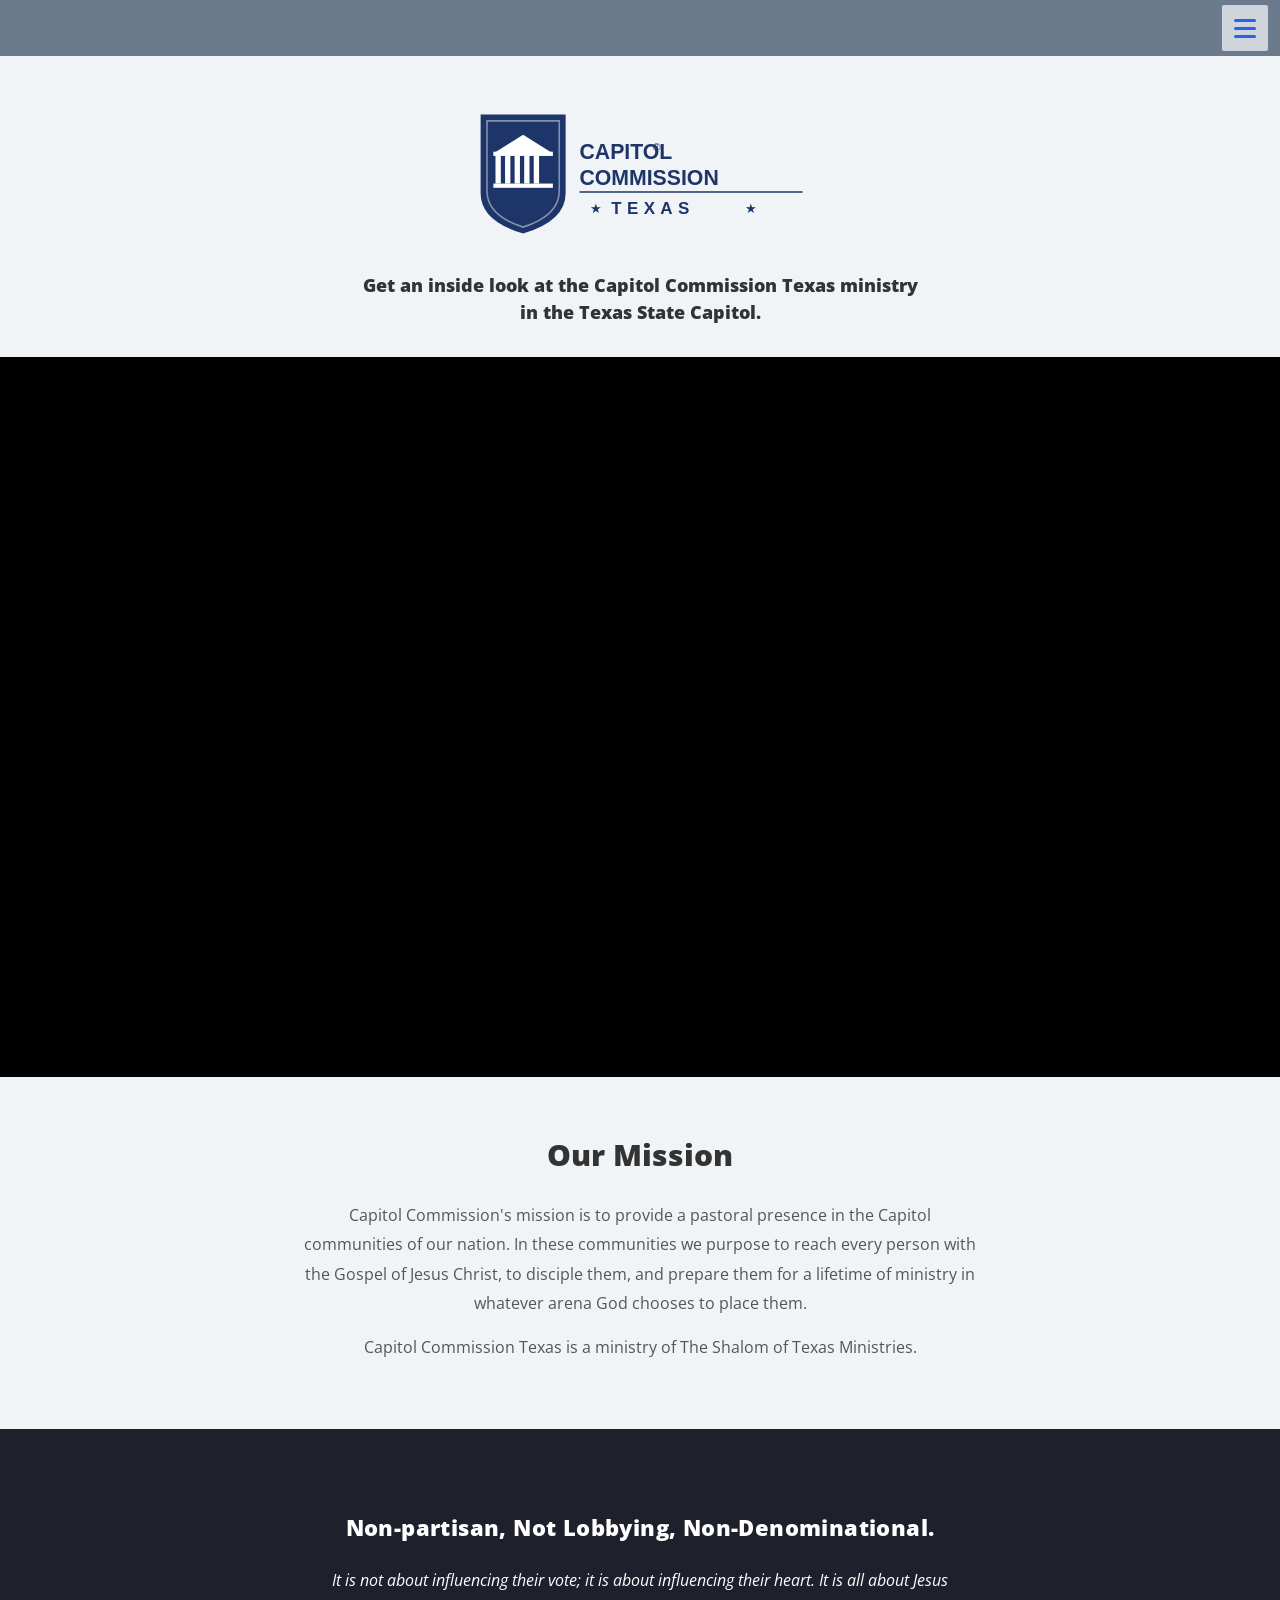
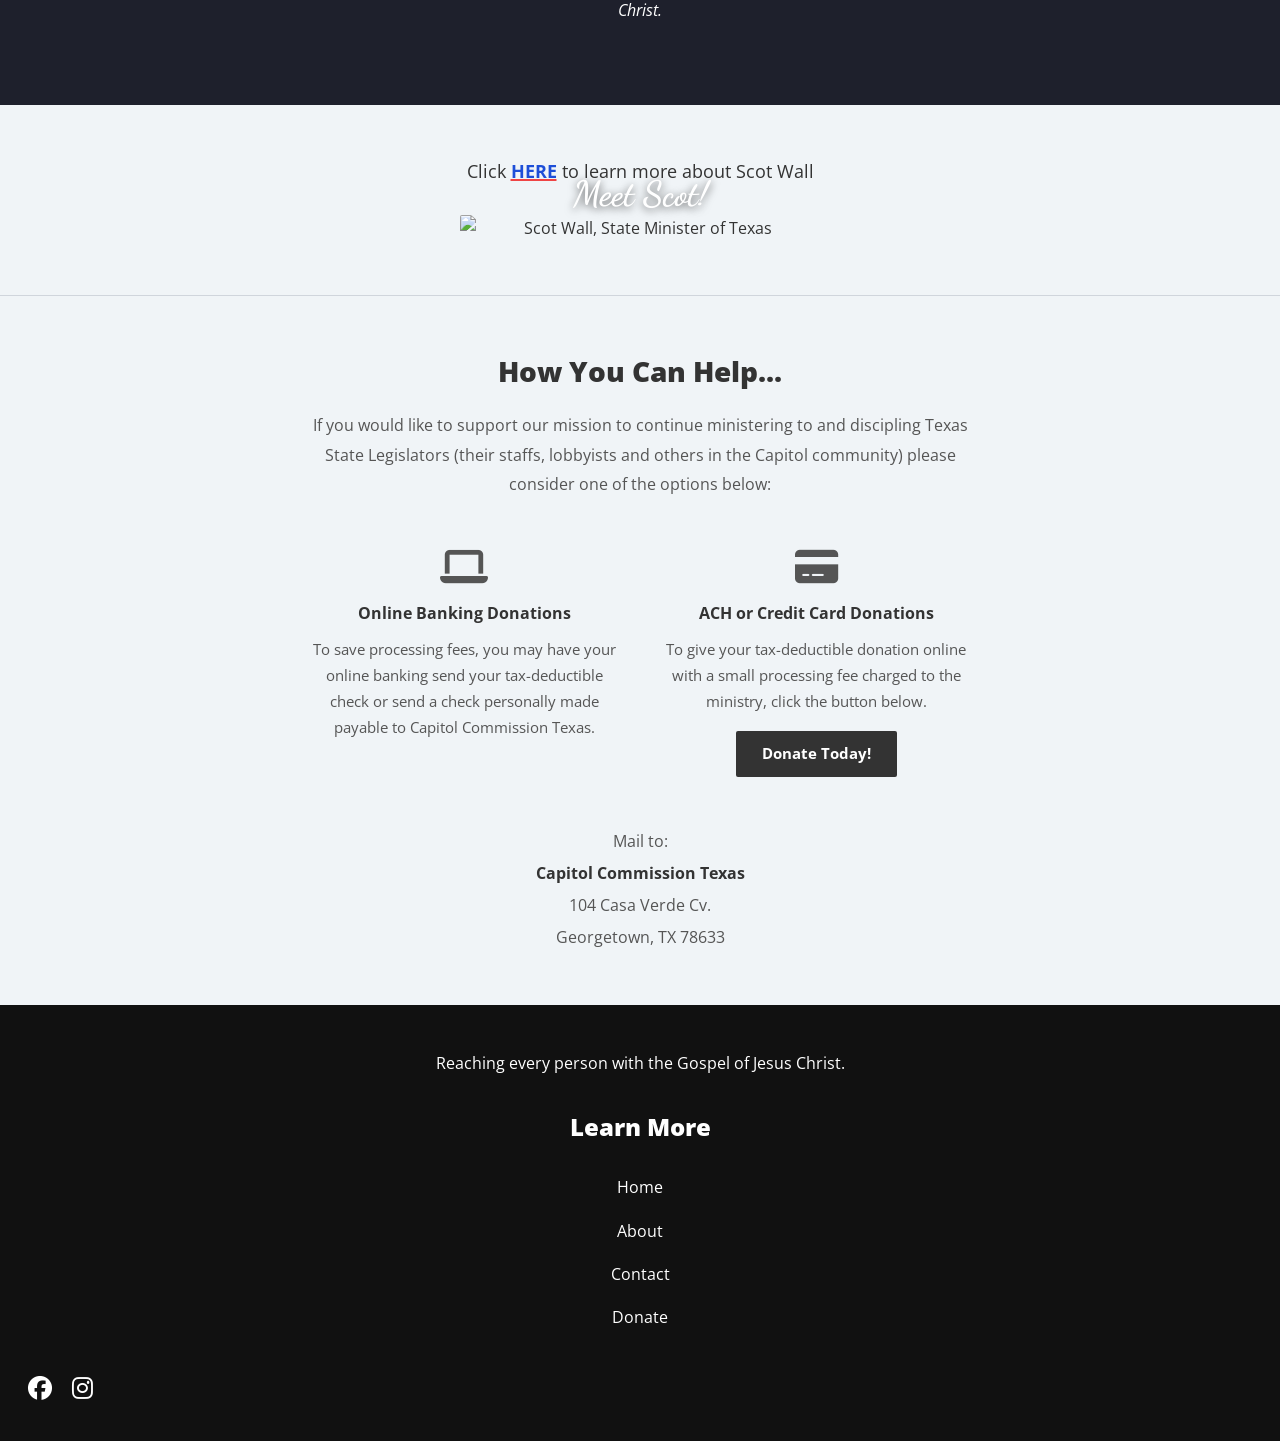
==== index.html @ 06ad8a21 "Build complete Capitol Commission Texas static site Full replica of capitolcommissiontexas.org built" ====
<!DOCTYPE html>
<html lang="en">
<head>
  <meta charset="UTF-8" />
  <meta name="viewport" content="width=device-width, initial-scale=1.0" />
  <title>Capitol Commission Texas: Nurturing Faith and Community at the Heart of Government</title>
  <meta name="description" content="Capitol Commission Texas empowers public servants with a foundation of faith, integrity, and moral principles for effective and compassionate leadership." />
  <link rel="stylesheet" href="css/styles.css" />
  <link rel="stylesheet" href="https://cdnjs.cloudflare.com/ajax/libs/font-awesome/6.5.0/css/all.min.css" />
</head>
<body>

  <!-- ======== HEADER ======== -->
  <header>
    <button class="menu-btn" id="menuBtn" aria-label="Open navigation">
      <span class="bar"></span>
      <span class="bar"></span>
      <span class="bar"></span>
      <span class="close-x">&#10005;</span>
    </button>
  </header>

  <!-- ======== NAV DROPDOWN ======== -->
  <nav class="nav-dropdown" id="navDropdown" aria-label="Main navigation">
    <a href="index.html">Home</a>
    <a href="about.html">About</a>
    <a href="contact.html">Contact</a>
    <!-- UPDATE: Replace # with your DonorTools donation URL -->
    <a href="#donate-section">Donate</a>
  </nav>

  <!-- ======== HOME HERO ======== -->
  <section class="hero-home">
    <div class="logo-wrap">
      <!-- Capitol Commission Texas Logo -->
      <svg class="logo-svg" viewBox="0 0 320 130" xmlns="http://www.w3.org/2000/svg" role="img" aria-label="Capitol Commission Texas Logo">
        <!-- Shield -->
        <path d="M10 8 L90 8 L90 82 Q90 108 50 120 Q10 108 10 82 Z" fill="#1e3569"/>
        <!-- Inner border -->
        <path d="M16 14 L84 14 L84 80 Q84 103 50 114 Q16 103 16 80 Z" fill="none" stroke="rgba(255,255,255,0.45)" stroke-width="1.5"/>
        <!-- Pediment (triangle) -->
        <polygon points="23,44 77,44 50,27" fill="white"/>
        <!-- Architrave -->
        <rect x="22" y="43" width="56" height="4" fill="white"/>
        <!-- 5 columns -->
        <rect x="24" y="47" width="5" height="26" fill="white"/>
        <rect x="33" y="47" width="5" height="26" fill="white"/>
        <rect x="42" y="47" width="5" height="26" fill="white"/>
        <rect x="51" y="47" width="5" height="26" fill="white"/>
        <rect x="60" y="47" width="5" height="26" fill="white"/>
        <!-- Stylobate / base -->
        <rect x="22" y="73" width="56" height="4" fill="white"/>
        <!-- CAPITOL COMMISSION text -->
        <text x="103" y="50" font-family="Arial,sans-serif" font-weight="900" font-size="20" fill="#1e3569">CAPITOL</text>
        <text x="172" y="42" font-family="Arial,sans-serif" font-size="10" fill="#1e3569">&#174;</text>
        <text x="103" y="74" font-family="Arial,sans-serif" font-weight="900" font-size="20" fill="#1e3569">COMMISSION</text>
        <!-- Horizontal rule -->
        <line x1="103" y1="81" x2="313" y2="81" stroke="#1e3569" stroke-width="1.5"/>
        <!-- ★ TEXAS ★ -->
        <text x="113" y="101" font-family="Arial,sans-serif" font-size="12" fill="#1e3569">&#9733;</text>
        <text x="133" y="102" font-family="Arial,sans-serif" font-weight="700" font-size="16" fill="#1e3569" letter-spacing="5">TEXAS</text>
        <text x="259" y="101" font-family="Arial,sans-serif" font-size="12" fill="#1e3569">&#9733;</text>
      </svg>
    </div>

    <p class="hero-subtitle">
      Get an inside look at the Capitol Commission Texas ministry in the Texas State Capitol.
    </p>
  </section>

  <!-- ======== VIDEO BLOCK ======== -->
  <div class="video-block">
    <div class="video-wrapper">
      <!--
        UPDATE: Replace VIDEO_ID below with your YouTube video ID.
        Example: if your video URL is https://www.youtube.com/watch?v=abc123
        then use: src="https://www.youtube.com/embed/abc123"
      -->
      <iframe
        src="https://www.youtube.com/embed/dQw4w9WgXcQ"
        title="Capitol Commission Texas Ministry Video"
        allow="accelerometer; autoplay; clipboard-write; encrypted-media; gyroscope; picture-in-picture"
        allowfullscreen>
      </iframe>
    </div>
  </div>

  <!-- ======== OUR MISSION ======== -->
  <section class="section mission-section">
    <div class="container">
      <h2>Our Mission</h2>
      <p>
        Capitol Commission's mission is to provide a pastoral presence in the Capitol communities of our nation.
        In these communities we purpose to reach every person with the Gospel of Jesus Christ, to disciple them,
        and prepare them for a lifetime of ministry in whatever arena God chooses to place them.
      </p>
      <p>Capitol Commission Texas is a ministry of The Shalom of Texas Ministries.</p>
    </div>
  </section>

  <!-- ======== DOME / QUOTE ======== -->
  <!--
    Image: Place a photo of the Texas Capitol dome interior rotunda
    at images/capitol-dome-interior.jpg to show as background here.
  -->
  <section class="dome-section">
    <div class="dome-content">
      <p>Non-partisan, Not Lobbying, Non-Denominational.</p>
      <p>
        It is not about influencing their vote; it is about influencing their heart.
        It is all about Jesus Christ.
      </p>
    </div>
  </section>

  <!-- ======== MEET SCOT (HOME) ======== -->
  <!--
    Image: Place a photo of Scot Wall at images/scot-wall-home.jpg
  -->
  <section class="meet-scot-home">
    <div class="container">
      <p class="cta-text">
        Click <a href="about.html">HERE</a> to learn more about Scot Wall
      </p>
      <div class="scot-photo-wrap">
        <img src="images/scot-wall-home.jpg" alt="Scot Wall, State Minister of Texas" />
        <span class="meet-overlay">Meet Scot!</span>
      </div>
    </div>
  </section>

  <hr class="section-rule" />

  <!-- ======== HOW YOU CAN HELP ======== -->
  <section id="donate-section" class="help-section">
    <div class="container">
      <h2>How You Can Help...</h2>
      <p>
        If you would like to support our mission to continue ministering to and discipling Texas State Legislators
        (their staffs, lobbyists and others in the Capitol community) please consider one of the options below:
      </p>

      <div class="help-cols">
        <div class="help-col">
          <i class="fas fa-laptop"></i>
          <h3>Online Banking Donations</h3>
          <p>
            To save processing fees, you may have your online banking send your tax-deductible check
            or send a check personally made payable to Capitol Commission Texas.
          </p>
        </div>
        <div class="help-col">
          <i class="fas fa-credit-card"></i>
          <h3>ACH or Credit Card Donations</h3>
          <p>
            To give your tax-deductible donation online with a small processing fee charged to the ministry,
            click the button below.
          </p>
          <!--
            UPDATE: Replace the href below with your actual DonorTools donation URL.
            It should look like: https://app.donortools.com/give/...
          -->
          <a href="https://app.donortools.com" target="_blank" rel="noopener" class="btn-dark">Donate Today!</a>
        </div>
      </div>

      <div class="mail-to">
        <p>Mail to:</p>
        <strong>Capitol Commission Texas</strong>
        <p>104 Casa Verde Cv.</p>
        <p>Georgetown, TX 78633</p>
      </div>
    </div>
  </section>

  <!-- ======== FOOTER ======== -->
  <footer>
    <p class="footer-tagline">Reaching every person with the Gospel of Jesus Christ.</p>
    <h3>Learn More</h3>
    <nav class="footer-nav">
      <a href="index.html">Home</a>
      <a href="about.html">About</a>
      <a href="contact.html">Contact</a>
      <!-- UPDATE: Replace with your DonorTools donation URL -->
      <a href="https://app.donortools.com" target="_blank" rel="noopener">Donate</a>
    </nav>
    <div class="footer-social">
      <!-- UPDATE: Replace # with your actual Facebook and Instagram URLs -->
      <a href="https://www.facebook.com/capitolcommission" target="_blank" rel="noopener" aria-label="Facebook">
        <i class="fab fa-facebook"></i>
      </a>
      <a href="https://www.instagram.com/capitolcommission" target="_blank" rel="noopener" aria-label="Instagram">
        <i class="fab fa-instagram"></i>
      </a>
    </div>
  </footer>

  <!-- ======== SCROLL TO TOP ======== -->
  <button class="scroll-top" id="scrollTop" aria-label="Scroll to top">&#8679;</button>

  <script src="js/main.js"></script>
</body>
</html>
---- css/styles.css ----
/* =========================================
   Capitol Commission Texas — styles.css
   ========================================= */

@import url('https://fonts.googleapis.com/css2?family=Open+Sans:wght@400;600;700;800&family=Dancing+Script:wght@700&display=swap');

:root {
  --header-bg: #6b7a8d;
  --body-bg:   #f0f4f7;
  --white:     #ffffff;
  --footer-bg: #111111;
  --navy:      #1e3569;
  --btn-dark:  #333333;
  --btn-blue:  #2563eb;
  --text:      #333333;
  --text-mid:  #555555;
  --border:    #d0d5dc;
  --header-h:  56px;
}

/* ── RESET ── */
*, *::before, *::after { box-sizing: border-box; margin: 0; padding: 0; }
html  { scroll-behavior: smooth; }
body  {
  font-family: 'Open Sans', sans-serif;
  background: var(--body-bg);
  color: var(--text);
  line-height: 1.7;
  padding-top: var(--header-h);
}
img   { display: block; max-width: 100%; }
a     { text-decoration: none; }

/* ── HEADER ── */
header {
  position: fixed;
  top: 0; left: 0; right: 0;
  height: var(--header-h);
  background: var(--header-bg);
  display: flex;
  justify-content: flex-end;
  align-items: center;
  padding: 0 12px;
  z-index: 1000;
}

.menu-btn {
  background: #d0d5dc;
  border: none;
  width: 46px;
  height: 46px;
  display: flex;
  flex-direction: column;
  align-items: center;
  justify-content: center;
  gap: 5px;
  cursor: pointer;
  border-radius: 2px;
}
.menu-btn .bar {
  width: 22px;
  height: 3px;
  background: var(--btn-blue);
  border-radius: 2px;
  display: block;
}
.menu-btn .close-x {
  display: none;
  font-size: 1.3rem;
  font-weight: 700;
  color: var(--btn-blue);
  line-height: 1;
}
.menu-btn.open .bar    { display: none; }
.menu-btn.open .close-x { display: block; }

/* ── NAV DROPDOWN ── */
.nav-dropdown {
  position: fixed;
  top: var(--header-h);
  left: 0; right: 0;
  background: var(--body-bg);
  z-index: 999;
  display: none;
  flex-direction: column;
  box-shadow: 0 4px 12px rgba(0,0,0,.15);
}
.nav-dropdown.open { display: flex; }
.nav-dropdown a {
  display: block;
  padding: 18px 24px;
  border-bottom: 1px solid var(--border);
  color: #666;
  font-size: 1rem;
  transition: color .2s, background .2s;
}
.nav-dropdown a:hover { color: var(--navy); background: #e8ecf1; }

/* ── LOGO SVG ── */
.logo-svg { width: 100%; max-width: 280px; height: auto; }

/* ── HOME HERO ── */
.hero-home {
  background: var(--body-bg);
  text-align: center;
  padding: 50px 20px 0;
}
.hero-home .logo-wrap {
  display: flex;
  justify-content: center;
  margin-bottom: 28px;
}
.hero-subtitle {
  font-size: 1.1rem;
  font-weight: 800;
  color: var(--text);
  max-width: 560px;
  margin: 0 auto 32px;
  line-height: 1.5;
}

/* Video block */
.video-block {
  background: #000;
  width: 100%;
  padding: 0;
}
.video-wrapper {
  position: relative;
  width: 100%;
  padding-top: 56.25%;
}
.video-wrapper iframe {
  position: absolute;
  inset: 0;
  width: 100%;
  height: 100%;
  border: none;
}

/* ── INNER PAGE HERO ── */
.hero-inner {
  position: relative;
  height: 240px;
  background-size: cover;
  background-position: center;
  display: flex;
  align-items: center;
  justify-content: center;
}
.hero-inner::after {
  content: '';
  position: absolute;
  inset: 0;
  background: rgba(0,0,0,.40);
}
.hero-inner h1 {
  position: relative;
  z-index: 1;
  color: #fff;
  font-size: 2.4rem;
  font-weight: 800;
  text-shadow: 0 2px 8px rgba(0,0,0,.5);
}
/* Fallback gradients (replace with real photos in /images/) */
.hero-about   { background-color: #6b4f2a; background-image: url('../images/capitol-exterior-day.jpg'); }
.hero-contact { background-color: #1e2d45; background-image: url('../images/capitol-exterior-night.jpg'); }
.hero-golf    { background-color: #2a4a2a; background-image: url('../images/golf-hero.jpg'); }

/* ── SECTIONS ── */
.section { padding: 52px 24px; }
.section-light { background: var(--body-bg); }
.section-white { background: var(--white); }
.container { max-width: 680px; margin: 0 auto; }
.text-center { text-align: center; }

/* ── OUR MISSION ── */
.mission-section { background: var(--body-bg); text-align: center; }
.mission-section h2 {
  font-size: 1.9rem;
  font-weight: 800;
  margin-bottom: 20px;
}
.mission-section p {
  color: var(--text-mid);
  font-size: 1rem;
  line-height: 1.85;
  margin-bottom: 14px;
}

/* ── DOME / QUOTE ── */
.dome-section {
  background-color: #2a2d38;
  background-image: url('../images/capitol-dome-interior.jpg');
  background-size: cover;
  background-position: center;
  position: relative;
  padding: 80px 24px;
  text-align: center;
  color: #fff;
}
.dome-section::before {
  content: '';
  position: absolute;
  inset: 0;
  background: rgba(25,28,40,.72);
}
.dome-content {
  position: relative;
  z-index: 1;
  max-width: 620px;
  margin: 0 auto;
}
.dome-content p:first-child {
  font-size: 1.25rem;
  font-weight: 800;
  margin-bottom: 18px;
  letter-spacing: .4px;
}
.dome-content p:last-child {
  font-size: 1rem;
  line-height: 1.9;
  font-style: italic;
}

/* ── MEET SCOT (HOME) ── */
.meet-scot-home {
  background: var(--body-bg);
  padding: 52px 24px;
  text-align: center;
}
.meet-scot-home .cta-text {
  font-size: 1.1rem;
  margin-bottom: 28px;
}
.meet-scot-home .cta-text a {
  color: #1d4ed8;
  text-decoration: underline;
  text-decoration-color: #ef4444;
  text-decoration-thickness: 2px;
  font-weight: 700;
}
.scot-photo-wrap {
  position: relative;
  display: inline-block;
  max-width: 360px;
  width: 100%;
  margin: 0 auto;
}
.scot-photo-wrap img {
  width: 100%;
  border-radius: 2px;
}
.meet-overlay {
  position: absolute;
  bottom: 18px;
  left: 50%;
  transform: translateX(-50%);
  color: #fff;
  font-family: 'Dancing Script', cursive;
  font-size: 2.2rem;
  font-weight: 700;
  text-shadow: 0 2px 8px rgba(0,0,0,.65);
  white-space: nowrap;
}
.section-rule { border: none; border-top: 1px solid var(--border); }

/* ── HOW YOU CAN HELP ── */
.help-section { background: var(--body-bg); padding: 52px 24px; text-align: center; }
.help-section h2 { font-size: 1.75rem; font-weight: 800; margin-bottom: 16px; }
.help-section > .container > p {
  color: var(--text-mid);
  margin-bottom: 36px;
  line-height: 1.85;
}
.help-cols {
  display: grid;
  grid-template-columns: 1fr 1fr;
  gap: 24px;
  margin-bottom: 36px;
}
@media (max-width: 560px) { .help-cols { grid-template-columns: 1fr; } }
.help-col { padding: 12px; }
.help-col i { font-size: 2.4rem; color: var(--text-mid); margin-bottom: 14px; display: block; }
.help-col h3 { font-size: 1rem; font-weight: 700; margin-bottom: 10px; }
.help-col p  { font-size: .92rem; color: var(--text-mid); line-height: 1.75; margin-bottom: 16px; }

.btn-dark {
  display: inline-block;
  background: var(--btn-dark);
  color: #fff;
  padding: 10px 26px;
  font-weight: 700;
  font-size: .95rem;
  border-radius: 2px;
  transition: background .2s;
}
.btn-dark:hover { background: #111; }

.btn-blue {
  display: inline-block;
  background: var(--btn-blue);
  color: #fff;
  padding: 13px 34px;
  font-weight: 700;
  font-size: 1rem;
  border-radius: 50px;
  border: none;
  cursor: pointer;
  font-family: 'Open Sans', sans-serif;
  transition: background .2s;
}
.btn-blue:hover { background: #1d4ed8; }
.btn-blue-wide { width: 100%; text-align: center; border-radius: 6px; padding: 14px; }

.mail-to { margin-top: 8px; color: var(--text-mid); line-height: 2; }
.mail-to strong { font-weight: 700; color: var(--text); display: block; }

/* ── FOOTER ── */
footer {
  background: var(--footer-bg);
  color: #fff;
  padding: 44px 24px 32px;
  text-align: center;
}
.footer-tagline { font-size: 1rem; line-height: 1.75; margin-bottom: 30px; }
footer h3 { font-size: 1.5rem; font-weight: 800; margin-bottom: 20px; }
.footer-nav { display: flex; flex-direction: column; gap: 2px; margin-bottom: 30px; }
.footer-nav a {
  color: #fff;
  font-size: 1rem;
  padding: 7px 0;
  transition: color .2s;
}
.footer-nav a:hover { color: #93c5fd; }
.footer-social { display: flex; gap: 20px; padding: 0 4px; }
.footer-social a { color: #fff; font-size: 1.5rem; transition: color .2s; }
.footer-social a:hover { color: #93c5fd; }

/* ── SCROLL TO TOP ── */
.scroll-top {
  position: fixed;
  bottom: 24px;
  right: 24px;
  background: var(--btn-blue);
  color: #fff;
  border: none;
  width: 46px;
  height: 46px;
  border-radius: 5px;
  font-size: 1.3rem;
  cursor: pointer;
  display: none;
  align-items: center;
  justify-content: center;
  z-index: 500;
  transition: background .2s;
}
.scroll-top.visible { display: flex; }
.scroll-top:hover { background: #1d4ed8; }

/* ── ABOUT PAGE ── */
.about-bio {
  background: var(--body-bg);
  padding: 52px 24px;
}
.about-bio h2 {
  font-size: 1.9rem;
  font-weight: 800;
  text-align: center;
  margin-bottom: 6px;
}
.about-bio .role {
  text-align: center;
  font-weight: 700;
  margin-bottom: 30px;
}
.about-bio .scot-main-photo {
  width: 100%;
  max-width: 640px;
  margin: 0 auto 32px;
  border-radius: 3px;
}
.about-bio p {
  color: var(--text-mid);
  line-height: 1.85;
  margin-bottom: 18px;
  font-size: 1rem;
}
.family-photo-wrap {
  background: var(--body-bg);
  padding: 0 0 0;
}
.family-photo-wrap img { width: 100%; }

/* ── CONTACT PAGE ── */
.contact-info-section {
  background: var(--body-bg);
  padding: 52px 24px 40px;
}
.contact-info-section h2 { font-size: 1.75rem; font-weight: 800; margin-bottom: 14px; }
.contact-intro { color: var(--text-mid); line-height: 1.85; margin-bottom: 32px; font-size: 1rem; }
.contact-details { display: flex; flex-direction: column; gap: 14px; margin-bottom: 40px; }
.contact-detail {
  display: flex;
  align-items: flex-start;
  gap: 16px;
  font-size: .97rem;
  color: var(--text-mid);
}
.contact-detail i { color: var(--text); font-size: 1.1rem; margin-top: 3px; width: 20px; flex-shrink: 0; }
.contact-detail a { color: var(--text-mid); transition: color .2s; }
.contact-detail a:hover { color: var(--btn-blue); }

/* Forms */
.contact-form, .newsletter-form {
  display: flex;
  flex-direction: column;
  gap: 20px;
}
.form-divider { border: none; border-top: 1px solid var(--border); margin: 40px 0 36px; }
.newsletter-section h3 { font-size: 1.2rem; font-weight: 700; margin-bottom: 4px; }
.newsletter-section p  { color: var(--text-mid); font-size: .92rem; margin-bottom: 20px; }

.form-group { display: flex; flex-direction: column; gap: 6px; }
.form-group label { font-size: .9rem; color: var(--text-mid); }
.form-group label .req { color: #ef4444; margin-left: 2px; }
.form-group input,
.form-group textarea,
.form-group select {
  border: 1px solid #ccc;
  background: var(--white);
  padding: 12px 14px;
  font-size: .97rem;
  font-family: 'Open Sans', sans-serif;
  border-radius: 3px;
  outline: none;
  transition: border-color .2s;
}
.form-group input:focus,
.form-group textarea:focus { border-color: var(--btn-blue); }
.form-group input::placeholder,
.form-group textarea::placeholder { color: #aaa; }
.form-group textarea { min-height: 150px; resize: vertical; }

.check-label { font-size: .9rem; color: var(--text-mid); }
.checkbox-list { display: flex; flex-direction: column; gap: 10px; margin-top: 4px; }
.checkbox-list label {
  display: flex;
  align-items: center;
  gap: 10px;
  font-size: .97rem;
  color: var(--text-mid);
  cursor: pointer;
}
.checkbox-list input[type="checkbox"] {
  width: 18px;
  height: 18px;
  cursor: pointer;
  flex-shrink: 0;
  accent-color: var(--btn-blue);
}
.captcha-note {
  font-size: .8rem;
  color: #888;
  padding: 10px;
  background: #fff;
  border: 1px solid var(--border);
  border-radius: 4px;
  display: flex;
  align-items: center;
  gap: 10px;
}
.captcha-note span { font-size: 1.1rem; }

/* ── GOLF CLASSIC PAGE ── */
.golf-intro {
  background: var(--body-bg);
  padding: 52px 24px;
  text-align: center;
}
.golf-intro h2 { font-size: 1.75rem; font-weight: 800; margin-bottom: 18px; }
.golf-intro p  { color: var(--text-mid); line-height: 1.85; margin-bottom: 14px; }
.event-cards {
  display: grid;
  grid-template-columns: 1fr;
  gap: 20px;
  margin: 36px 0;
}
@media (min-width: 560px) { .event-cards { grid-template-columns: 1fr 1fr; } }
.event-card {
  background: var(--white);
  padding: 28px 20px;
  border-radius: 4px;
  text-align: center;
  box-shadow: 0 2px 10px rgba(0,0,0,.07);
}
.event-card i  { font-size: 2.2rem; color: var(--text-mid); margin-bottom: 14px; display: block; }
.event-card h3 { font-size: 1.05rem; font-weight: 700; margin-bottom: 8px; }
.event-card p  { font-size: .92rem; color: var(--text-mid); line-height: 1.7; }

.golf-register {
  background: var(--body-bg);
  padding: 0 24px 52px;
  text-align: center;
}
.golf-register a {
  display: inline-block;
  background: var(--navy);
  color: #fff;
  padding: 14px 40px;
  font-weight: 700;
  border-radius: 3px;
  font-size: 1rem;
  transition: background .2s;
}
.golf-register a:hover { background: #142550; }

/* ── RESPONSIVE ── */
@media (min-width: 768px) {
  .logo-svg { max-width: 340px; }
  .hero-inner { height: 300px; }
  .hero-inner h1 { font-size: 3rem; }
  .dome-content p:first-child { font-size: 1.4rem; }
}
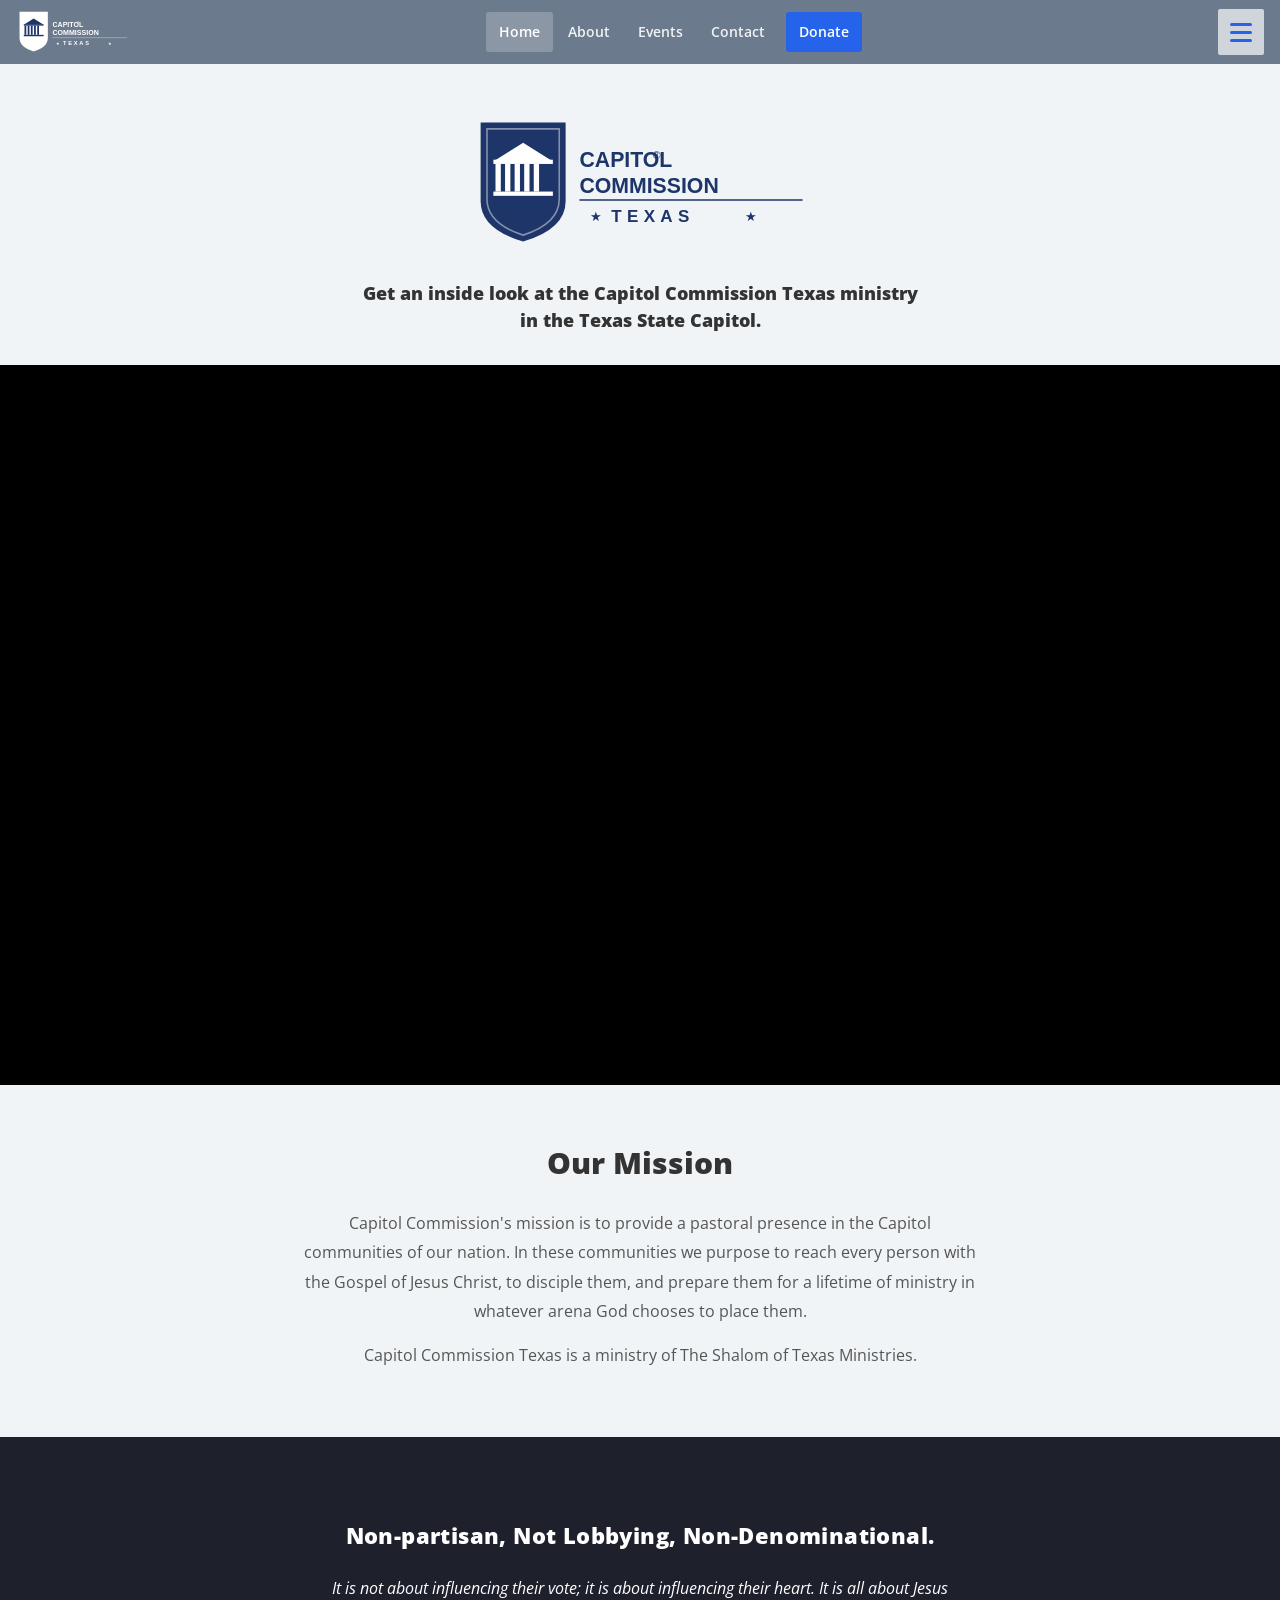
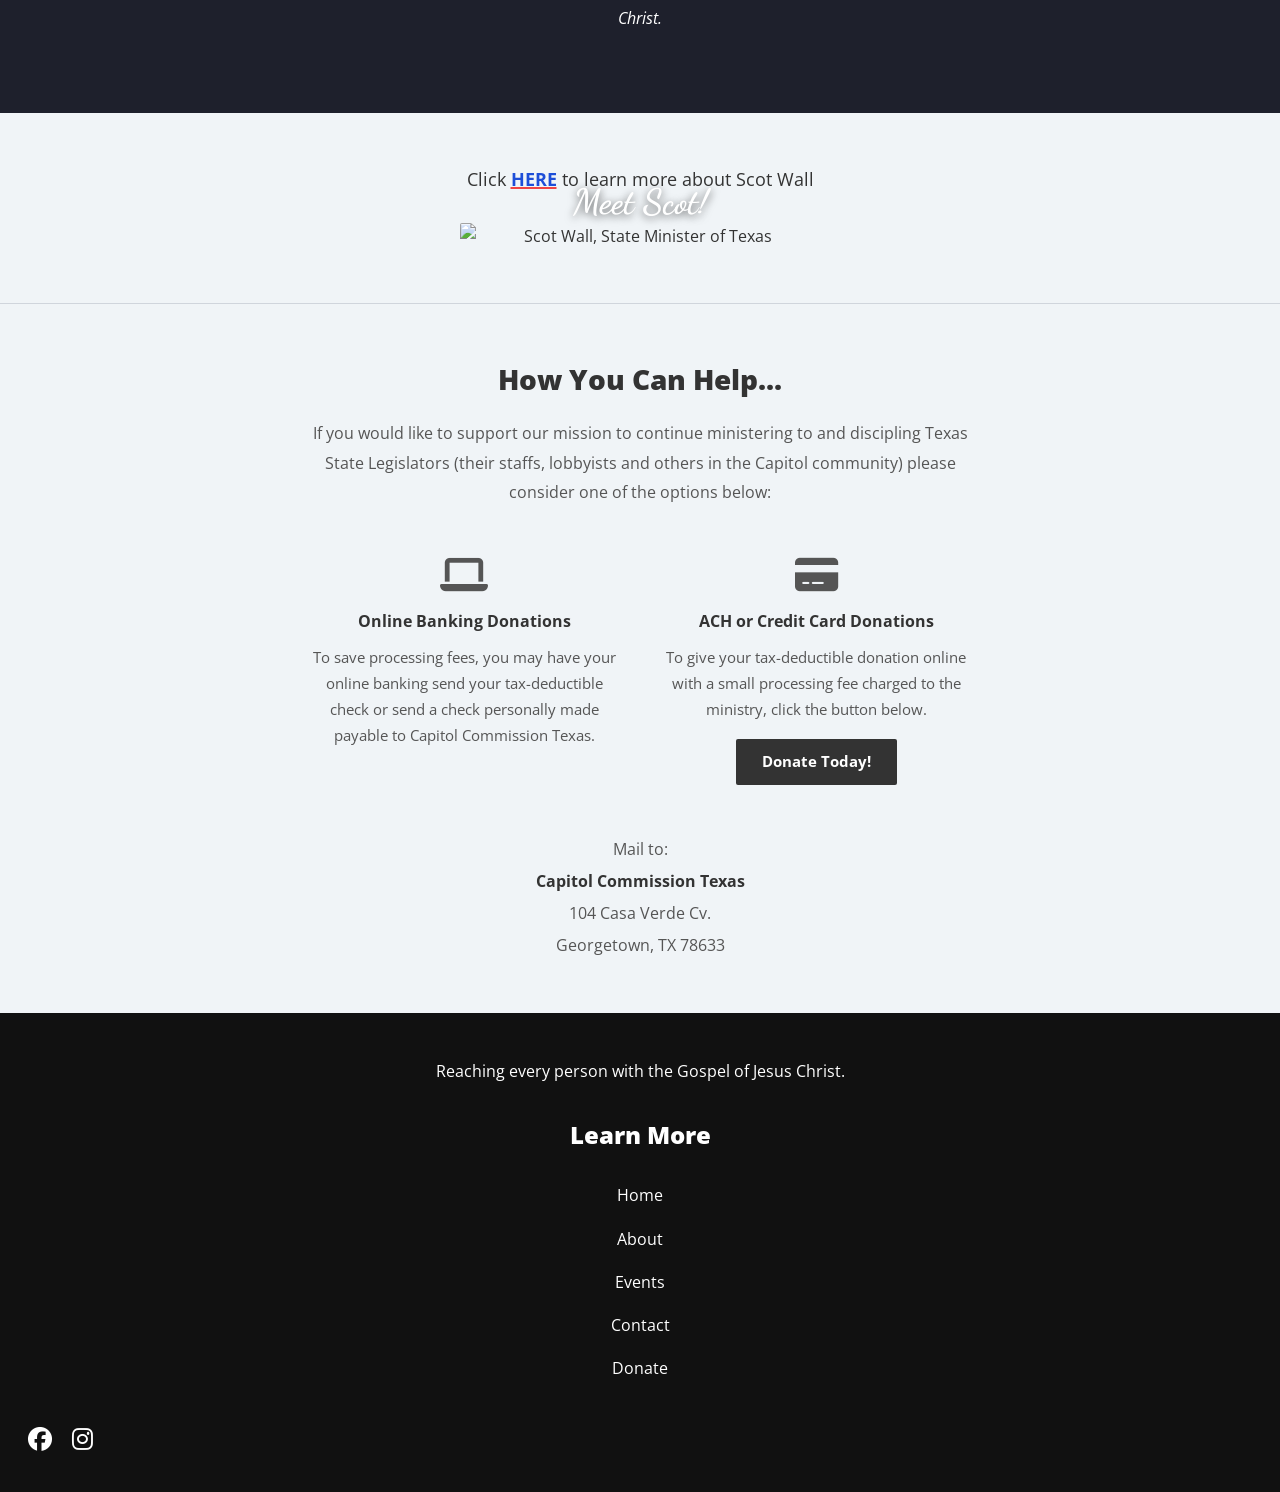
==== commit 69d85cfa: "Update donation links, video, nav, events hub, and contact forms - Update all donation links to http" ====
--- a/index.html
+++ b/index.html
@@ -12,7 +12,39 @@
 
   <!-- ======== HEADER ======== -->
   <header>
-    <button class="menu-btn" id="menuBtn" aria-label="Open navigation">
+    <a href="index.html" class="header-logo" aria-label="Capitol Commission Texas Home">
+      <svg class="logo-svg" viewBox="0 0 320 130" xmlns="http://www.w3.org/2000/svg" role="img" aria-label="Capitol Commission Texas Logo">
+        <path d="M10 8 L90 8 L90 82 Q90 108 50 120 Q10 108 10 82 Z" fill="#ffffff"/>
+        <path d="M16 14 L84 14 L84 80 Q84 103 50 114 Q16 103 16 80 Z" fill="none" stroke="rgba(255,255,255,0.45)" stroke-width="1.5"/>
+        <polygon points="23,44 77,44 50,27" fill="#1e3569"/>
+        <rect x="22" y="43" width="56" height="4" fill="#1e3569"/>
+        <rect x="24" y="47" width="5" height="26" fill="#1e3569"/>
+        <rect x="33" y="47" width="5" height="26" fill="#1e3569"/>
+        <rect x="42" y="47" width="5" height="26" fill="#1e3569"/>
+        <rect x="51" y="47" width="5" height="26" fill="#1e3569"/>
+        <rect x="60" y="47" width="5" height="26" fill="#1e3569"/>
+        <rect x="22" y="73" width="56" height="4" fill="#1e3569"/>
+        <text x="103" y="50" font-family="Arial,sans-serif" font-weight="900" font-size="20" fill="#ffffff">CAPITOL</text>
+        <text x="172" y="42" font-family="Arial,sans-serif" font-size="10" fill="#ffffff">&#174;</text>
+        <text x="103" y="74" font-family="Arial,sans-serif" font-weight="900" font-size="20" fill="#ffffff">COMMISSION</text>
+        <line x1="103" y1="81" x2="313" y2="81" stroke="rgba(255,255,255,0.6)" stroke-width="1.5"/>
+        <text x="113" y="101" font-family="Arial,sans-serif" font-size="12" fill="#ffffff">&#9733;</text>
+        <text x="133" y="102" font-family="Arial,sans-serif" font-weight="700" font-size="16" fill="#ffffff" letter-spacing="5">TEXAS</text>
+        <text x="259" y="101" font-family="Arial,sans-serif" font-size="12" fill="#ffffff">&#9733;</text>
+      </svg>
+    </a>
+
+    <!-- Desktop nav tabs -->
+    <nav class="nav-desktop" aria-label="Main navigation">
+      <a href="index.html" class="active">Home</a>
+      <a href="about.html">About</a>
+      <a href="events.html">Events</a>
+      <a href="contact.html">Contact</a>
+      <a href="https://www.donortools.com/give/436" target="_blank" rel="noopener" class="nav-donate">Donate</a>
+    </nav>
+
+    <!-- Mobile hamburger -->
+    <button class="menu-btn" id="menuBtn" aria-label="Open navigation" aria-expanded="false">
       <span class="bar"></span>
       <span class="bar"></span>
       <span class="bar"></span>
@@ -20,13 +52,13 @@
     </button>
   </header>
 
-  <!-- ======== NAV DROPDOWN ======== -->
-  <nav class="nav-dropdown" id="navDropdown" aria-label="Main navigation">
-    <a href="index.html">Home</a>
+  <!-- ======== MOBILE NAV DROPDOWN ======== -->
+  <nav class="nav-dropdown" id="navDropdown" aria-label="Mobile navigation">
+    <a href="index.html" class="active">Home</a>
     <a href="about.html">About</a>
+    <a href="events.html">Events</a>
     <a href="contact.html">Contact</a>
-    <!-- UPDATE: Replace # with your DonorTools donation URL -->
-    <a href="#donate-section">Donate</a>
+    <a href="https://www.donortools.com/give/436" target="_blank" rel="noopener">Donate</a>
   </nav>
 
   <!-- ======== HOME HERO ======== -->
@@ -71,13 +103,8 @@
   <!-- ======== VIDEO BLOCK ======== -->
   <div class="video-block">
     <div class="video-wrapper">
-      <!--
-        UPDATE: Replace VIDEO_ID below with your YouTube video ID.
-        Example: if your video URL is https://www.youtube.com/watch?v=abc123
-        then use: src="https://www.youtube.com/embed/abc123"
-      -->
       <iframe
-        src="https://www.youtube.com/embed/dQw4w9WgXcQ"
+        src="https://www.youtube.com/embed/4RStUmVwioY"
         title="Capitol Commission Texas Ministry Video"
         allow="accelerometer; autoplay; clipboard-write; encrypted-media; gyroscope; picture-in-picture"
         allowfullscreen>
@@ -156,11 +183,7 @@
             To give your tax-deductible donation online with a small processing fee charged to the ministry,
             click the button below.
           </p>
-          <!--
-            UPDATE: Replace the href below with your actual DonorTools donation URL.
-            It should look like: https://app.donortools.com/give/...
-          -->
-          <a href="https://app.donortools.com" target="_blank" rel="noopener" class="btn-dark">Donate Today!</a>
+          <a href="https://www.donortools.com/give/436" target="_blank" rel="noopener" class="btn-dark">Donate Today!</a>
         </div>
       </div>
 
@@ -180,9 +203,9 @@
     <nav class="footer-nav">
       <a href="index.html">Home</a>
       <a href="about.html">About</a>
+      <a href="events.html">Events</a>
       <a href="contact.html">Contact</a>
-      <!-- UPDATE: Replace with your DonorTools donation URL -->
-      <a href="https://app.donortools.com" target="_blank" rel="noopener">Donate</a>
+      <a href="https://www.donortools.com/give/436" target="_blank" rel="noopener">Donate</a>
     </nav>
     <div class="footer-social">
       <!-- UPDATE: Replace # with your actual Facebook and Instagram URLs -->
--- a/css/styles.css
+++ b/css/styles.css
@@ -15,7 +15,7 @@
   --text:      #333333;
   --text-mid:  #555555;
   --border:    #d0d5dc;
-  --header-h:  56px;
+  --header-h:  64px;
 }
 
 /* ── RESET ── */
@@ -38,12 +38,55 @@
   height: var(--header-h);
   background: var(--header-bg);
   display: flex;
-  justify-content: flex-end;
-  align-items: center;
-  padding: 0 12px;
+  justify-content: space-between;
+  align-items: center;
+  padding: 0 16px;
   z-index: 1000;
 }
 
+/* Logo in header */
+.header-logo {
+  display: flex;
+  align-items: center;
+  flex-shrink: 0;
+}
+.header-logo .logo-svg {
+  height: 46px;
+  width: auto;
+  max-width: none;
+}
+
+/* ── DESKTOP NAV (tabs across top) ── */
+.nav-desktop {
+  display: none;
+  align-items: center;
+  gap: 2px;
+}
+.nav-desktop a {
+  padding: 8px 13px;
+  color: rgba(255,255,255,0.9);
+  font-size: 0.875rem;
+  font-weight: 600;
+  border-radius: 3px;
+  transition: background 0.2s, color 0.2s;
+  white-space: nowrap;
+}
+.nav-desktop a:hover { background: rgba(255,255,255,0.18); color: #fff; }
+.nav-desktop a.active { background: rgba(255,255,255,0.22); color: #fff; }
+.nav-desktop .nav-donate {
+  background: var(--btn-blue);
+  color: #fff;
+  margin-left: 6px;
+  border-radius: 3px;
+}
+.nav-desktop .nav-donate:hover { background: #1d4ed8; }
+
+@media (min-width: 768px) {
+  .nav-desktop { display: flex; }
+  .menu-btn { display: none; }
+}
+
+/* ── HAMBURGER BUTTON (mobile only) ── */
 .menu-btn {
   background: #d0d5dc;
   border: none;
@@ -56,6 +99,7 @@
   gap: 5px;
   cursor: pointer;
   border-radius: 2px;
+  flex-shrink: 0;
 }
 .menu-btn .bar {
   width: 22px;
@@ -74,7 +118,7 @@
 .menu-btn.open .bar    { display: none; }
 .menu-btn.open .close-x { display: block; }
 
-/* ── NAV DROPDOWN ── */
+/* ── NAV DROPDOWN (mobile) ── */
 .nav-dropdown {
   position: fixed;
   top: var(--header-h);
@@ -95,6 +139,7 @@
   transition: color .2s, background .2s;
 }
 .nav-dropdown a:hover { color: var(--navy); background: #e8ecf1; }
+.nav-dropdown a.active { color: var(--navy); font-weight: 700; }
 
 /* ── LOGO SVG ── */
 .logo-svg { width: 100%; max-width: 280px; height: auto; }
@@ -166,6 +211,7 @@
 .hero-about   { background-color: #6b4f2a; background-image: url('../images/capitol-exterior-day.jpg'); }
 .hero-contact { background-color: #1e2d45; background-image: url('../images/capitol-exterior-night.jpg'); }
 .hero-golf    { background-color: #2a4a2a; background-image: url('../images/golf-hero.jpg'); }
+.hero-events  { background-color: #1e3569; background-image: url('../images/capitol-exterior-day.jpg'); }
 
 /* ── SECTIONS ── */
 .section { padding: 52px 24px; }
@@ -473,6 +519,65 @@
 }
 .captcha-note span { font-size: 1.1rem; }
 
+/* ── EVENTS HUB PAGE ── */
+.events-intro {
+  background: var(--body-bg);
+  padding: 52px 24px 32px;
+  text-align: center;
+}
+.events-intro h2 { font-size: 1.75rem; font-weight: 800; margin-bottom: 12px; }
+.events-intro p  { color: var(--text-mid); line-height: 1.85; }
+
+.events-grid {
+  padding: 0 24px 52px;
+  max-width: 900px;
+  margin: 0 auto;
+}
+.event-hub-card {
+  background: var(--white);
+  border-radius: 6px;
+  box-shadow: 0 2px 14px rgba(0,0,0,.08);
+  overflow: hidden;
+  margin-bottom: 32px;
+}
+.event-hub-card img {
+  width: 100%;
+  height: 220px;
+  object-fit: cover;
+  display: block;
+}
+.event-hub-card .event-hub-body {
+  padding: 24px;
+}
+.event-hub-card h3 { font-size: 1.25rem; font-weight: 800; margin-bottom: 6px; color: var(--navy); }
+.event-hub-card .event-date { font-size: 0.85rem; font-weight: 700; color: var(--btn-blue); margin-bottom: 12px; }
+.event-hub-card p  { font-size: 0.95rem; color: var(--text-mid); line-height: 1.75; margin-bottom: 20px; }
+.event-hub-card .event-actions { display: flex; gap: 12px; flex-wrap: wrap; }
+.event-hub-card .event-actions a {
+  display: inline-block;
+  padding: 10px 22px;
+  border-radius: 3px;
+  font-weight: 700;
+  font-size: 0.9rem;
+  transition: background 0.2s;
+}
+.event-hub-card .btn-register { background: var(--navy); color: #fff; }
+.event-hub-card .btn-register:hover { background: #142550; }
+.event-hub-card .btn-donate-event { background: var(--btn-blue); color: #fff; }
+.event-hub-card .btn-donate-event:hover { background: #1d4ed8; }
+
+.events-empty {
+  text-align: center;
+  padding: 60px 24px;
+  color: var(--text-mid);
+  font-size: 1rem;
+}
+.events-loading {
+  text-align: center;
+  padding: 60px 24px;
+  color: var(--text-mid);
+}
+
 /* ── GOLF CLASSIC PAGE ── */
 .golf-intro {
   background: var(--body-bg);
